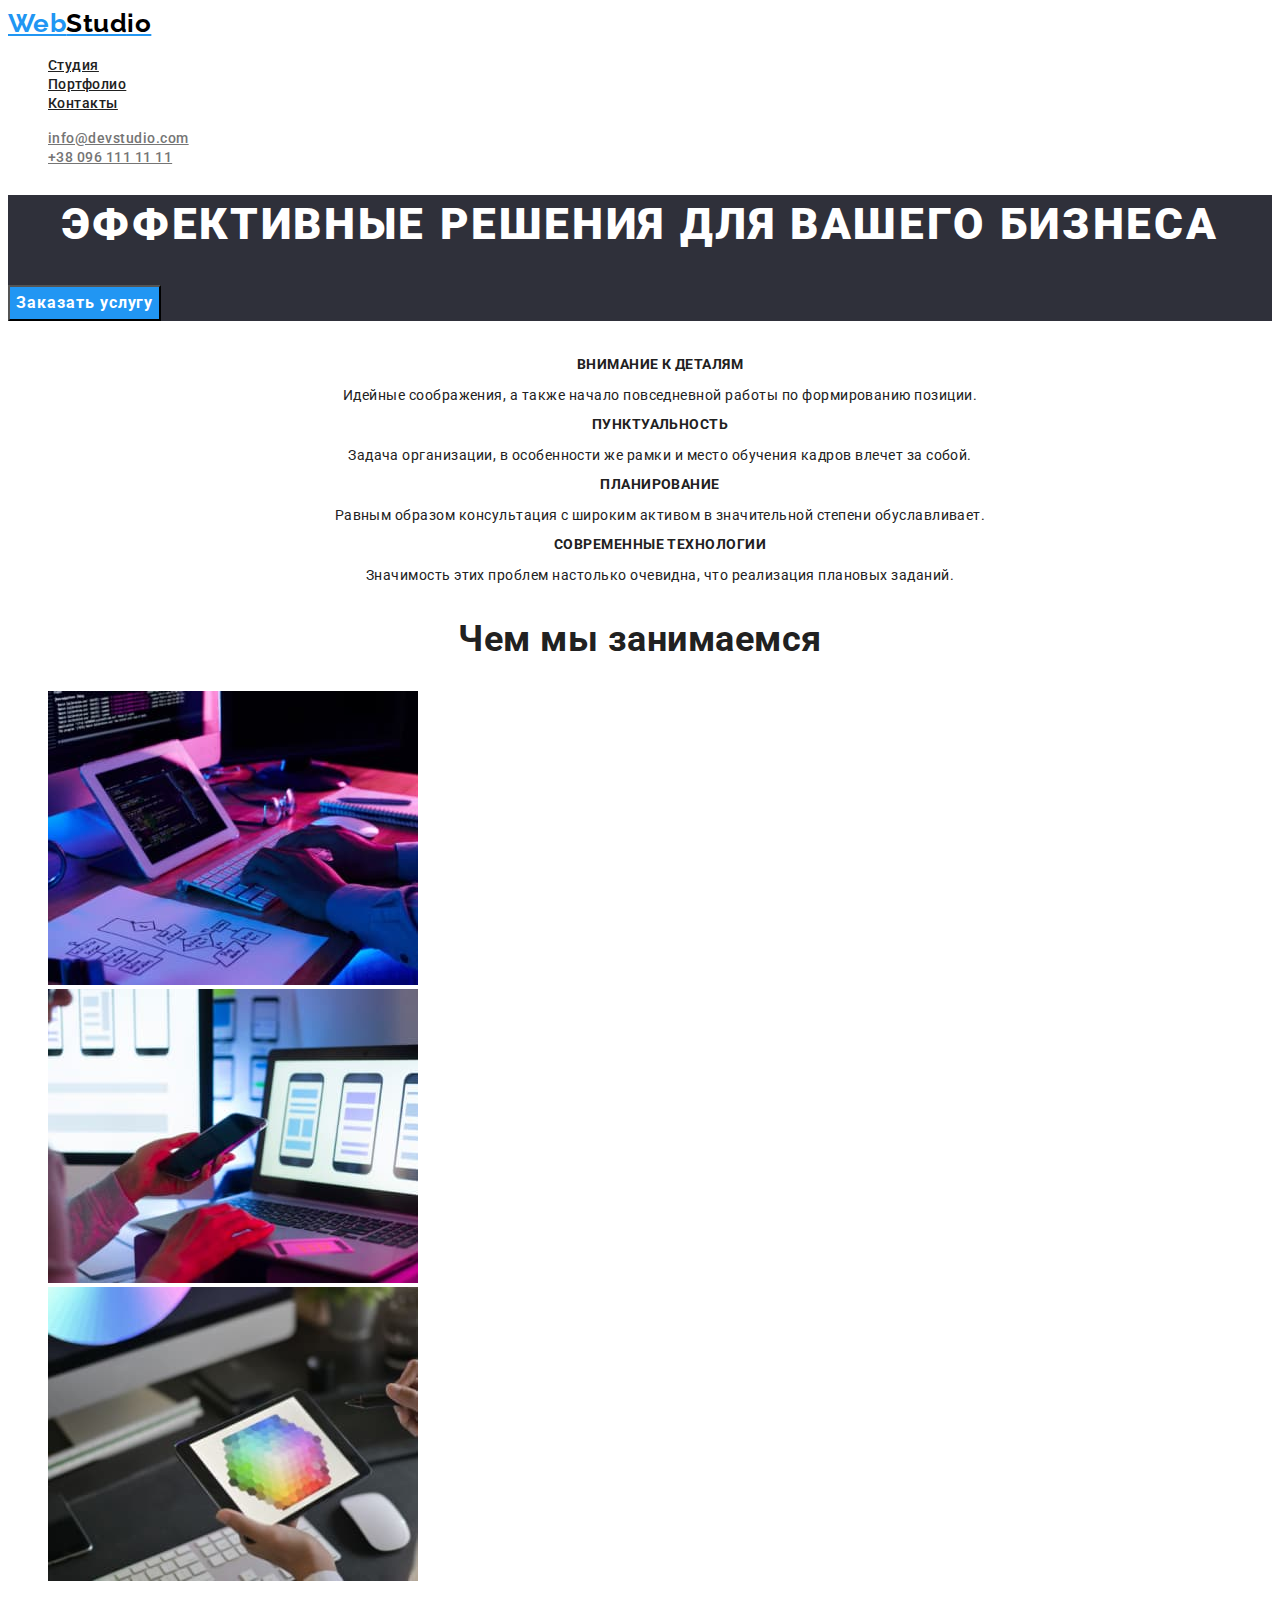
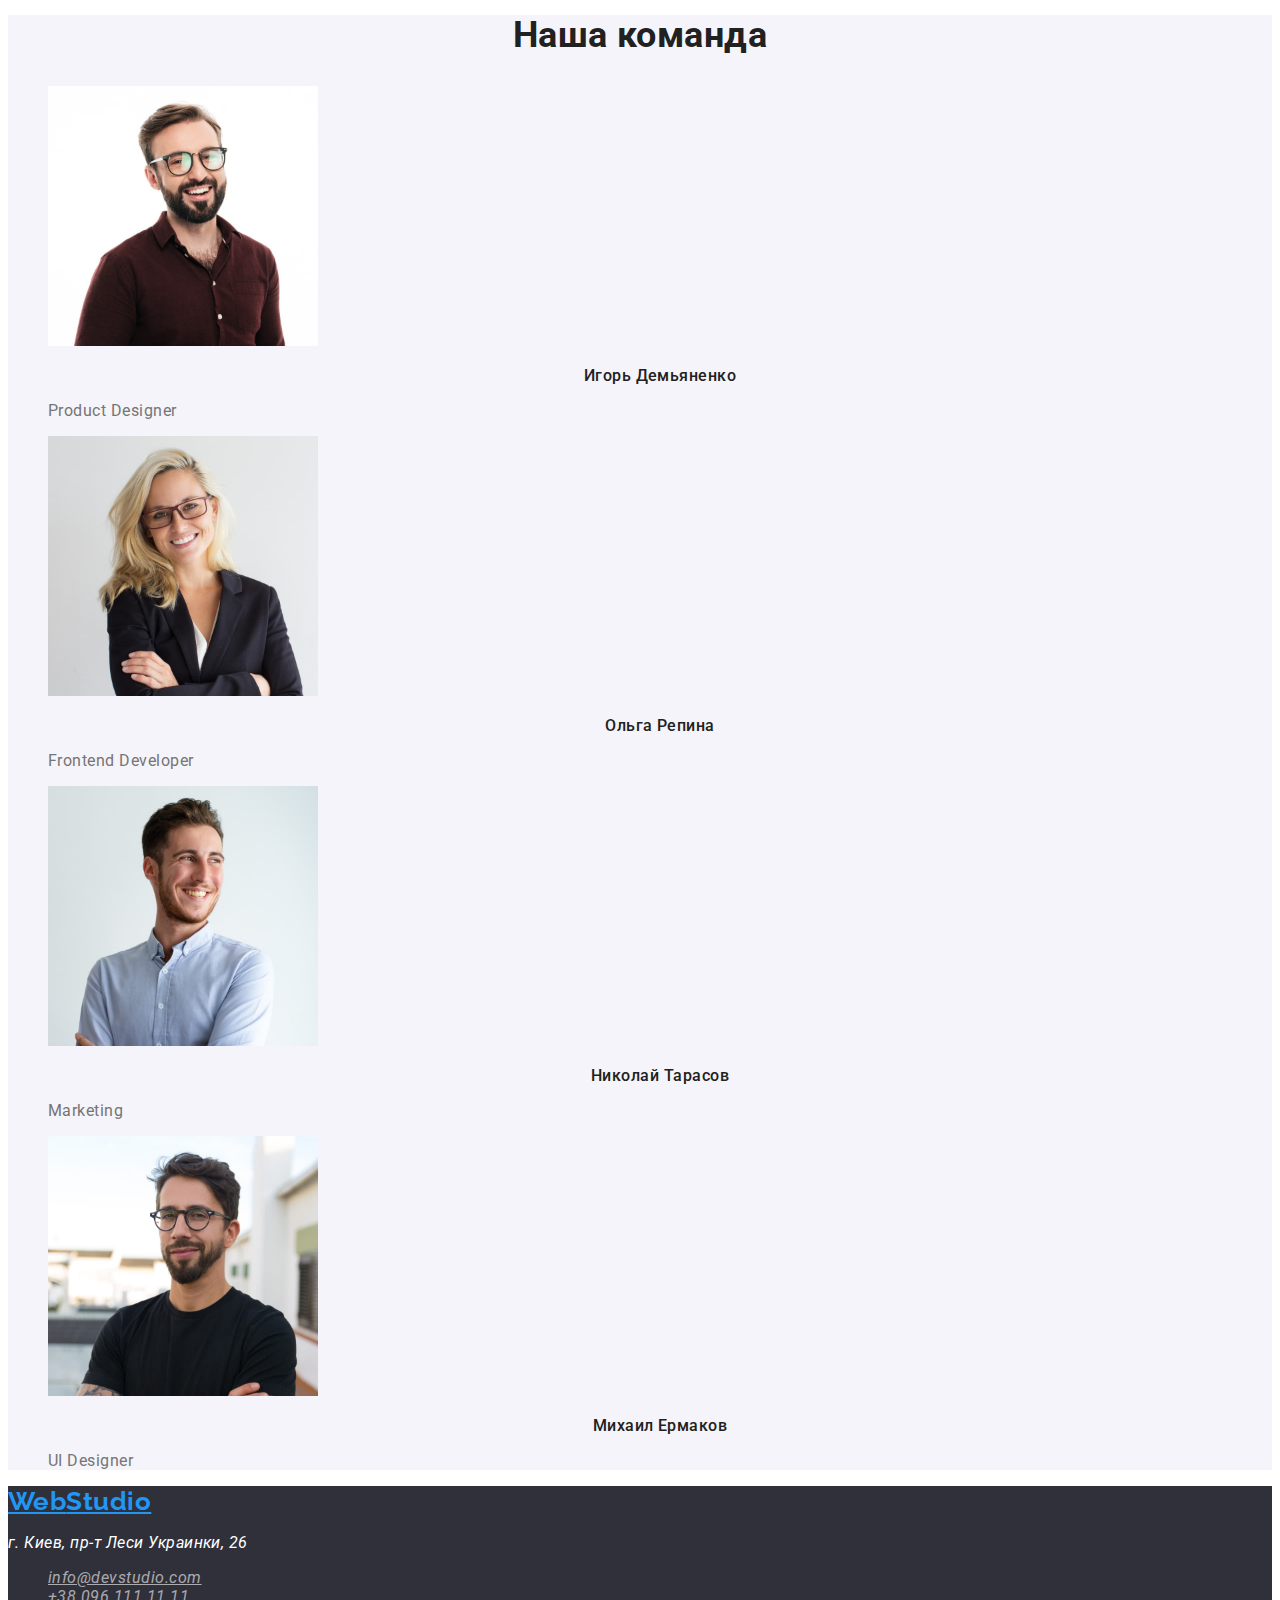
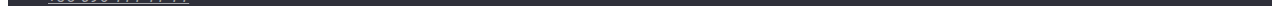
==== index.html @ 6dd1871f "Added fonts" ====
<!DOCTYPE html>
<html lang="ru">
<head>
    <meta charset="UTF-8">
    <meta http-equiv="X-UA-Compatible" content="IE=edge">
    <meta name="viewport" content="width=device-width, initial-scale=1.0">
    <title>Studio</title>
    <link rel="preconnect" href="https://fonts.googleapis.com">
    <link rel="preconnect" href="https://fonts.gstatic.com" crossorigin>
    <link href="https://fonts.googleapis.com/css2?family=Raleway:wght@700&family=Roboto:wght@400;500;700;900&display=swap"
        rel="stylesheet">
    <link rel="stylesheet" href="./css/styles.css">
</head>
<body>
    <!-- Шапка -->
   <header class="">    
    <a lang="en" class="logo web" href="" >Web<span class="logo studio">Studio</span></a>
       <nav>
    <ul class="site-nav">
           <li><a href="./index.html" class="link">Студия</a></li>
           <li><a href="./portfolio.html"class="link">Портфолио</a></li>
           <li><a href="" class="link">Контакты</a> </li>
       </ul>
        </nav>
       <ul class="auth-link">
           <li><a href="mailto:info@devstudio.com" class="link" >info@devstudio.com</a></li>
           <li><a href="tel:+380961111111" class="link" >+38 096 111 11 11</a></li>
       </ul>
   </header>
   <main>
       <!-- Герой -->
        <section class="hero">
        <h1 class="hero-title">Эффективные решения для вашего бизнеса</h1>
        <button type="button" class="main-button">Заказать услугу</button>
        </section>
        <!-- Переваги -->
        <section>
            <h2 hidden>Преимущества</h2>
            <ul class="features-title">
                <li>
                    <h3 class="features" > Внимание к деталям </h3>
                    <p class="description">Идейные соображения, а также начало повседневной работы по формированию позиции.</p>
                </li>
                <li>
                    <h3 class="features" > Пунктуальность</h3>
                    <p class="description">Задача организации, в особенности же рамки и место обучения кадров влечет за собой.</p>
                </li>
                <li>
                    <h3 class="features" > Планирование</h3>
                    <p class="description">Равным образом консультация с широким активом в значительной степени обуславливает.</p>
                </li>
                <li>
                    <h3 class="features" > Современные технологии </h3>
                    <p class="description">Значимость этих проблем настолько очевидна, что реализация плановых заданий. </p>
                </li>
            </ul>
        </section>
        <!-- Приклад роботи -->
        <section>
            <h2 class="work-title">Чем мы занимаемся</h2>
            <ul>
                <li><img width="370" src="./images/img1.jpg" alt="работа за компьютером и планшетом"></li>
                <li><img width="370" src="./images/img2.jpg" alt="работа за ноутбуком и смартфоном"></li>
                <li><img width="370" src="./images/img3.jpg" alt="работа за планшетом на фоне компьютера"></li>
            </ul>
        </section>
        <!-- Команда -->
        <section class="team">
            <h2 class="team-title">Наша команда</h2>
            <ul>
                <li>
                    <img  width="270"  src="./images/img_team1.jpg" alt="мужчина в очках с бородой который улыбается">
                    <h3 class="workers-name" >Игорь Демьяненко</h3>
                    <p lang="en">Product Designer</p>
                </li>
                <li>
                    <img  width="270"  src="./images/img_team2.jpg" alt="женщина в очках со светлыми волосами улыбается">
                    <h3 class="workers-name" >Ольга Репина</h3>
                    <p lang="en">Frontend Developer</p>
                </li>
                <li>
                    <img width="270"  src="./images/img_team3.jpg" alt="мужчина с щетиной улыбается ">
                    <h3 class="workers-name" >Николай Тарасов</h3>
                    <p lang="en">Marketing</p>
                </li>
                <li>
                    <img width="270" src="./images/img_team4.jpg" alt="мужчина в очках с бородой смотрит уверенно в камеру">
                    <h3 class="workers-name" >Михаил Ермаков</h3>
                    <p lang="en">UI Designer</p>
                </li>
            </ul>
        </section>
    </main>
    <!-- Футер -->
    <footer class="">
            <a lang="en" href="./index.html" class="logo web" >Web<span class="white-logo" >Studio</span></a>
            <address> <p class="location">г. Киев, пр-т Леси Украинки, 26</p>
            <ul class="auth-link">
                <li><a href="mailto:info@devstudio.com" class="footer-link" >info@devstudio.com</a></li>
                <li><a href="tel:+380961111111" class="footer-link" >+38 096 111 11 11</a></li>
            </ul>
        </address>
    </footer>
</body>
</html>
---- css/styles.css ----
/* Основний колір тексту color: #757575; */
/* Колір заголовків color: #212121 ;  */
/* Білий колір (Основний заголовок) color : #ffffff ;  */
/* Колір кнопки + лого color: #2196F3 ;  */
:root {
    --primary-text-color: #757575 ;
    --title-text-color: #212121 ; 
    --white-title-color: #ffffff ;
    --logo-color: #000000;
    --accent-color: #2196F3 ;
    --footer-link-color: rgba(255, 255, 255, 0.6);
    --product-button-color: #F5F4FA;
    --hero-footer-background: #2F303A;

}
body {
    color: var(--primary-text-color);
    font-family: Roboto, sans-serif;
    letter-spacing: 0.03em;
    }   
ul {
    list-style-type: none;}
/* Шапка */
.logo {
    font-family: Raleway, sans-serif;
    font-weight: 700;
    font-size: 26px;
    line-height: 1.19;
}
.logo.web {
color: var(--accent-color);
}
.logo.studio {
    color: var(--logo-color);
}
.site-nav .link {
    color: var(--title-text-color);
    font-weight: 500;
    font-size: 14px;
    line-height: 1.14;
    letter-spacing: 0,02em;
}
.site-nav .link:hover, .site-nav .link:focus{
    color: var(--accent-color)
}
.auth-link .link {
    color: var(--primary-text-color);
    font-weight: 500;
    font-size: 14px;
    line-height: 1.14;
    letter-spacing: 0,02em;
}
.auth-link .link:hover, .auth-link .link:focus {
    color: var(--accent-color);
}
/* Герой */
.hero {
    background-color: var(--hero-footer-background);
}
.hero-title {
    color: var(--white-title-color);
    font-weight: 900;
    font-size: 44px;
    line-height: 1.36;    
    text-align: center;
    letter-spacing: 0.06em;
    text-transform: uppercase;
}
.main-button {
    color: var(--white-title-color);
    background-color: var(--accent-color);
    font-family: inherit;
    font-weight: 700;
    font-size: 16px;
    line-height: 1.87;    
    align-items: center;
    text-align: center;
    letter-spacing: 0.06em;

}
/* Переваги */
.features-title, .work-title, .team-title {
    color: var(--title-text-color);
    font-weight: 700;
    font-size: 36px;
    line-height: 1.16;
    text-align: center;
}
.features,
.workers-name {
    color: var(--title-text-color) }
.features {
font-weight: 700;
font-size: 14px;
line-height: 1.14;
text-transform: uppercase;
}
.features-title .description {
    font-weight: 400;
    font-size: 14px;
    line-height: 1,7;
}
.team {
    background-color: var(--product-button-color);
}
.workers-name {
font-weight: 500;
font-size: 16px;
line-height: 1,8;
text-align: center;
}

.location {
    color: var(--white-title-color);
}
.auth-link .footer-link {
color:rgba(255, 255, 255, 0.6);
}

/* Portfolio  */
.products .product-button {
    color: var(--title-text-color);
background-color: var(--product-button-color);
font: ra;
}
.products .product-button:hover, .product-button:focus {
    color: #ffffff;
    background-color:#2196F3 ;
}
.products-list .product-name {
    color: var(--title-text-color)
}
/* Змінити */
footer {
    background-color: var(--hero-footer-background);
}
.logo .white {
    color: var(--white-title-color);
}
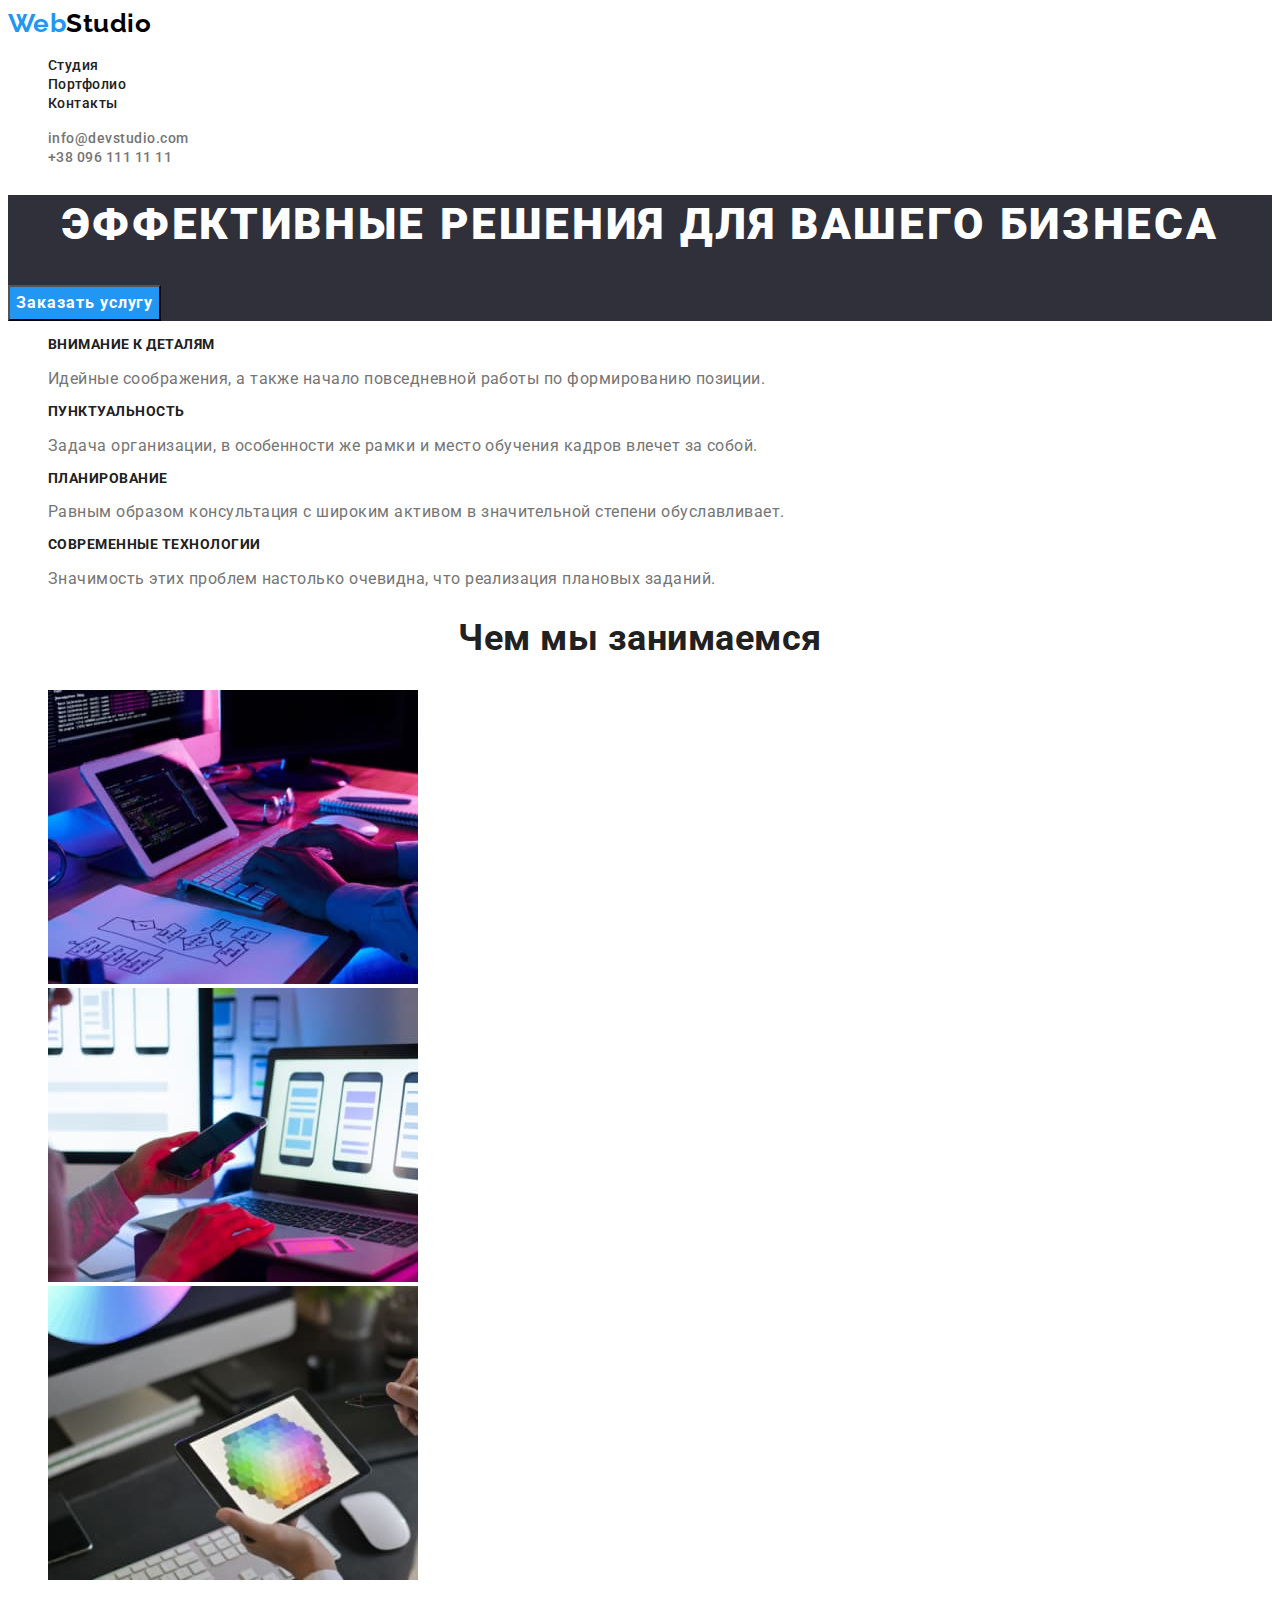
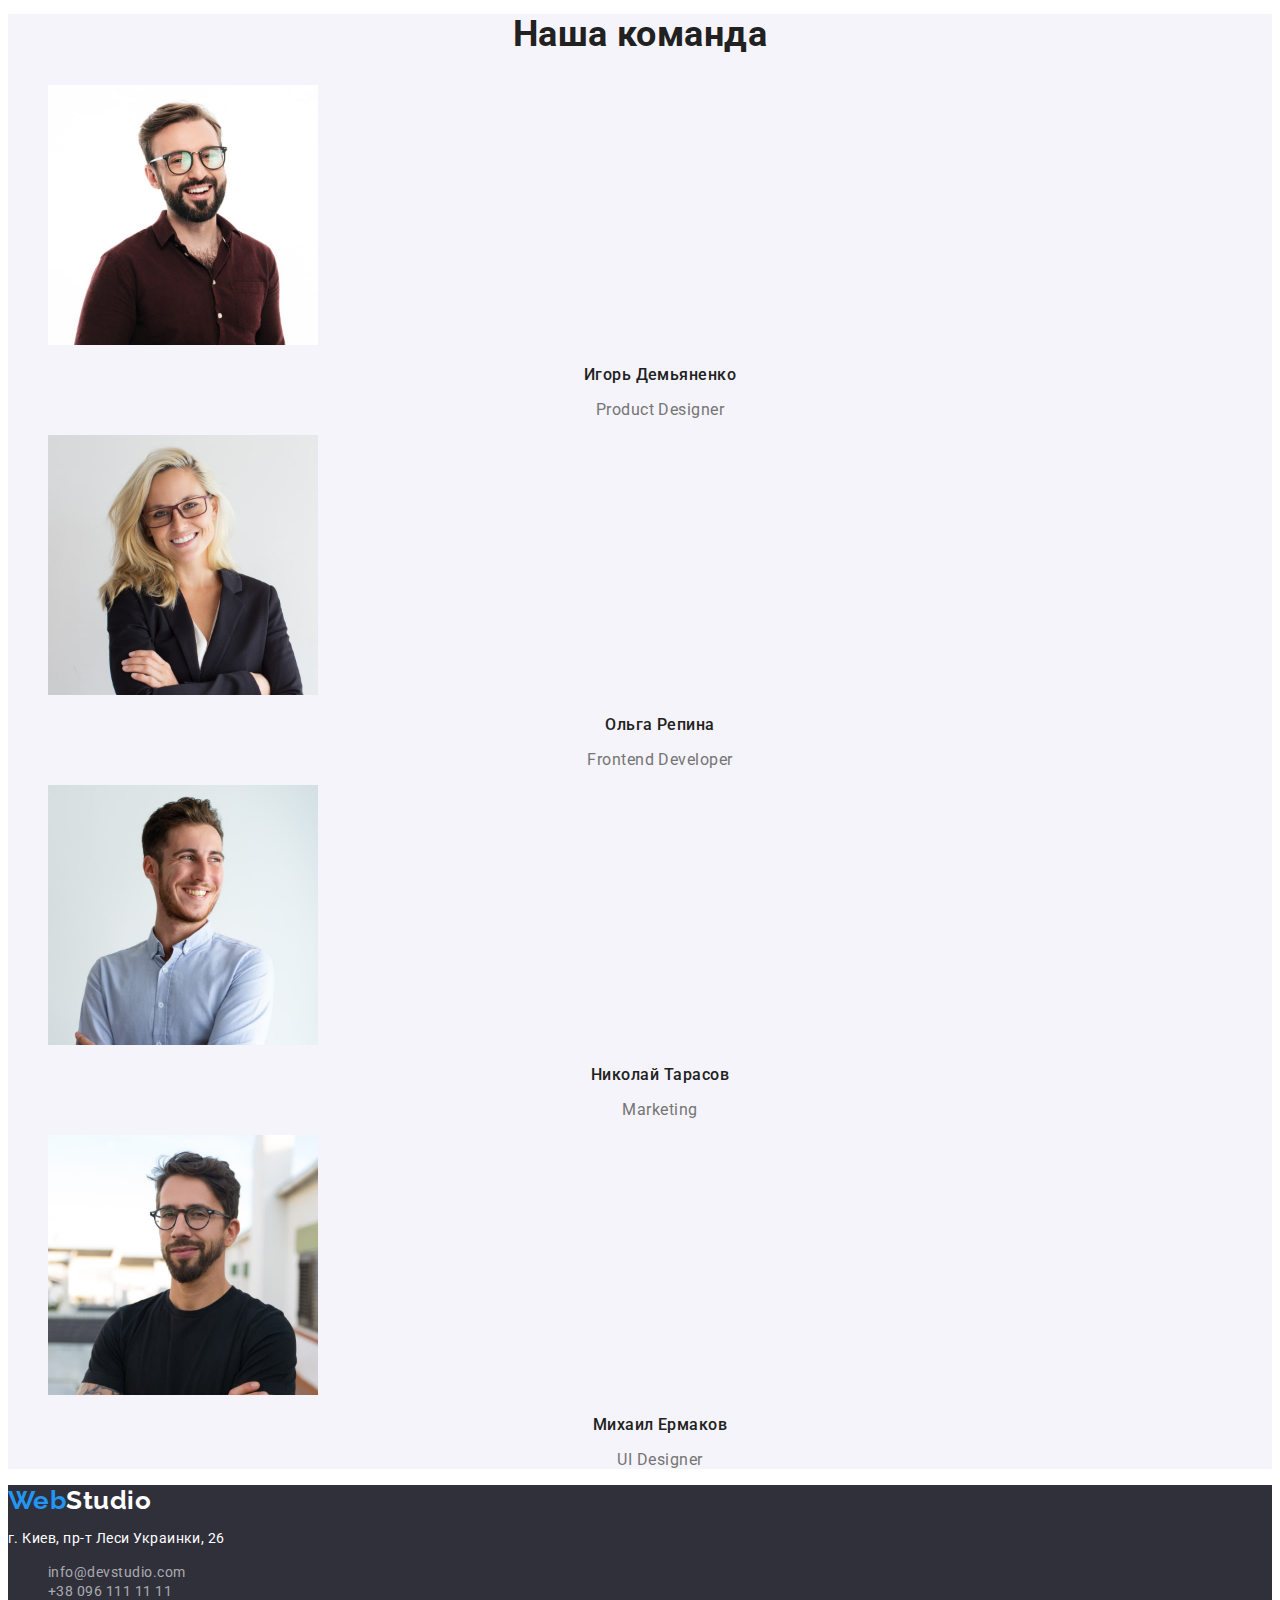
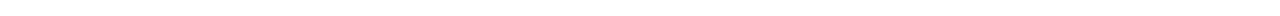
==== commit 5ecb30a4: "finished index styles" ====
--- a/index.html
+++ b/index.html
@@ -35,8 +35,8 @@
         </section>
         <!-- Переваги -->
         <section>
-            <h2 hidden>Преимущества</h2>
-            <ul class="features-title">
+            <h2 hidden class="features-title">Преимущества</h2>
+            <ul >
                 <li>
                     <h3 class="features" > Внимание к деталям </h3>
                     <p class="description">Идейные соображения, а также начало повседневной работы по формированию позиции.</p>
@@ -71,29 +71,29 @@
                 <li>
                     <img  width="270"  src="./images/img_team1.jpg" alt="мужчина в очках с бородой который улыбается">
                     <h3 class="workers-name" >Игорь Демьяненко</h3>
-                    <p lang="en">Product Designer</p>
+                    <p lang="en" class="position">Product Designer</p>
                 </li>
                 <li>
                     <img  width="270"  src="./images/img_team2.jpg" alt="женщина в очках со светлыми волосами улыбается">
                     <h3 class="workers-name" >Ольга Репина</h3>
-                    <p lang="en">Frontend Developer</p>
+                    <p lang="en" class="position">Frontend Developer</p>
                 </li>
                 <li>
                     <img width="270"  src="./images/img_team3.jpg" alt="мужчина с щетиной улыбается ">
                     <h3 class="workers-name" >Николай Тарасов</h3>
-                    <p lang="en">Marketing</p>
+                    <p lang="en" class="position">Marketing</p>
                 </li>
                 <li>
                     <img width="270" src="./images/img_team4.jpg" alt="мужчина в очках с бородой смотрит уверенно в камеру">
                     <h3 class="workers-name" >Михаил Ермаков</h3>
-                    <p lang="en">UI Designer</p>
+                    <p lang="en" class="position">UI Designer</p>
                 </li>
             </ul>
         </section>
     </main>
     <!-- Футер -->
-    <footer class="">
-            <a lang="en" href="./index.html" class="logo web" >Web<span class="white-logo" >Studio</span></a>
+    <footer class="footer">
+            <a lang="en" href="./index.html" class="logo web" >Web<span class="logo white" >Studio</span></a>
             <address> <p class="location">г. Киев, пр-т Леси Украинки, 26</p>
             <ul class="auth-link">
                 <li><a href="mailto:info@devstudio.com" class="footer-link" >info@devstudio.com</a></li>
--- a/css/styles.css
+++ b/css/styles.css
@@ -26,6 +26,7 @@
     font-weight: 700;
     font-size: 26px;
     line-height: 1.19;
+    text-decoration: none;
 }
 .logo.web {
 color: var(--accent-color);
@@ -39,6 +40,7 @@
     font-size: 14px;
     line-height: 1.14;
     letter-spacing: 0,02em;
+    text-decoration: none;
 }
 .site-nav .link:hover, .site-nav .link:focus{
     color: var(--accent-color)
@@ -49,6 +51,7 @@
     font-size: 14px;
     line-height: 1.14;
     letter-spacing: 0,02em;
+    text-decoration: none;
 }
 .auth-link .link:hover, .auth-link .link:focus {
     color: var(--accent-color);
@@ -109,12 +112,24 @@
 line-height: 1,8;
 text-align: center;
 }
+.position {
+font-size: 16px;
+line-height: 1,18;
+text-align: center;
+}
 
 .location {
     color: var(--white-title-color);
+    font-style: normal;
+    font-size: 14px;
+    line-height: 1,71;
 }
 .auth-link .footer-link {
 color:rgba(255, 255, 255, 0.6);
+font-style: normal;
+font-size: 14px;
+line-height: 1,71;
+text-decoration: none;
 }
 
 /* Portfolio  */
@@ -131,9 +146,9 @@
     color: var(--title-text-color)
 }
 /* Змінити */
-footer {
+.footer {
     background-color: var(--hero-footer-background);
 }
-.logo .white {
+.logo.white {
     color: var(--white-title-color);
 }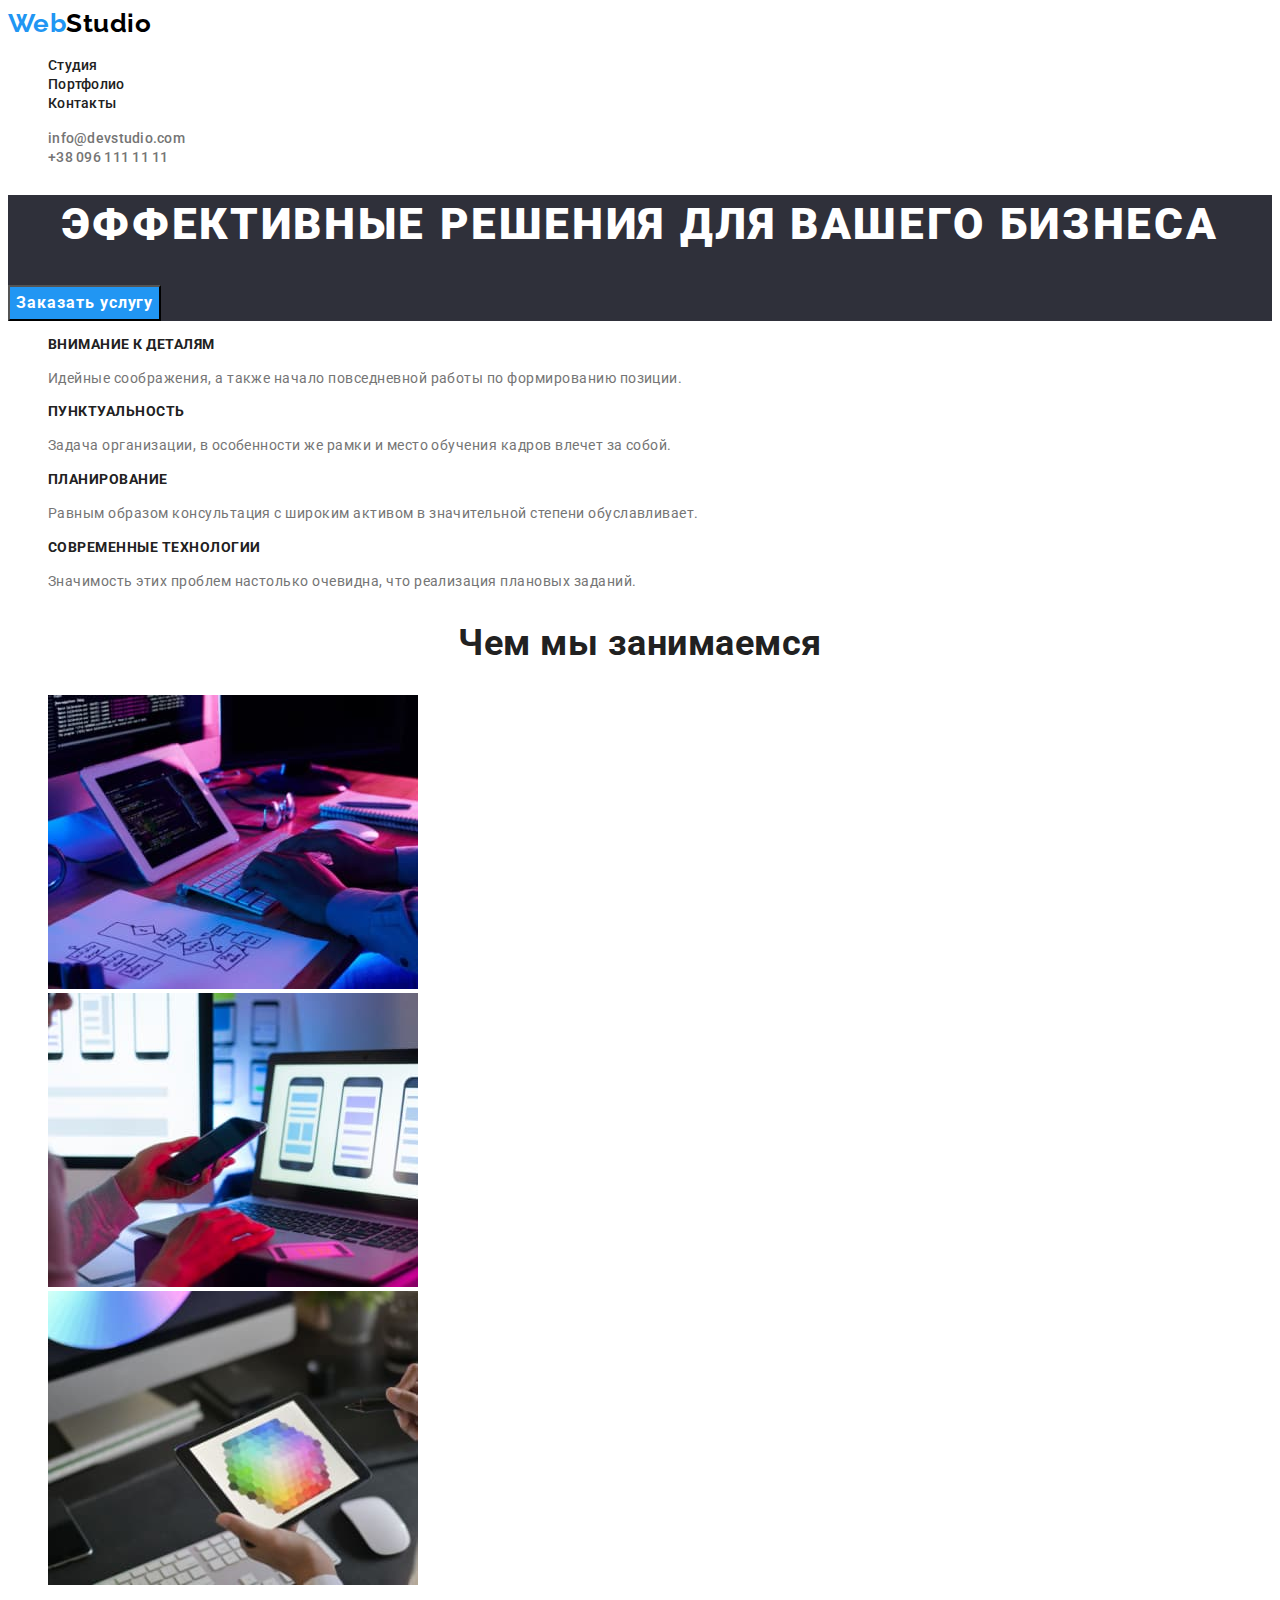
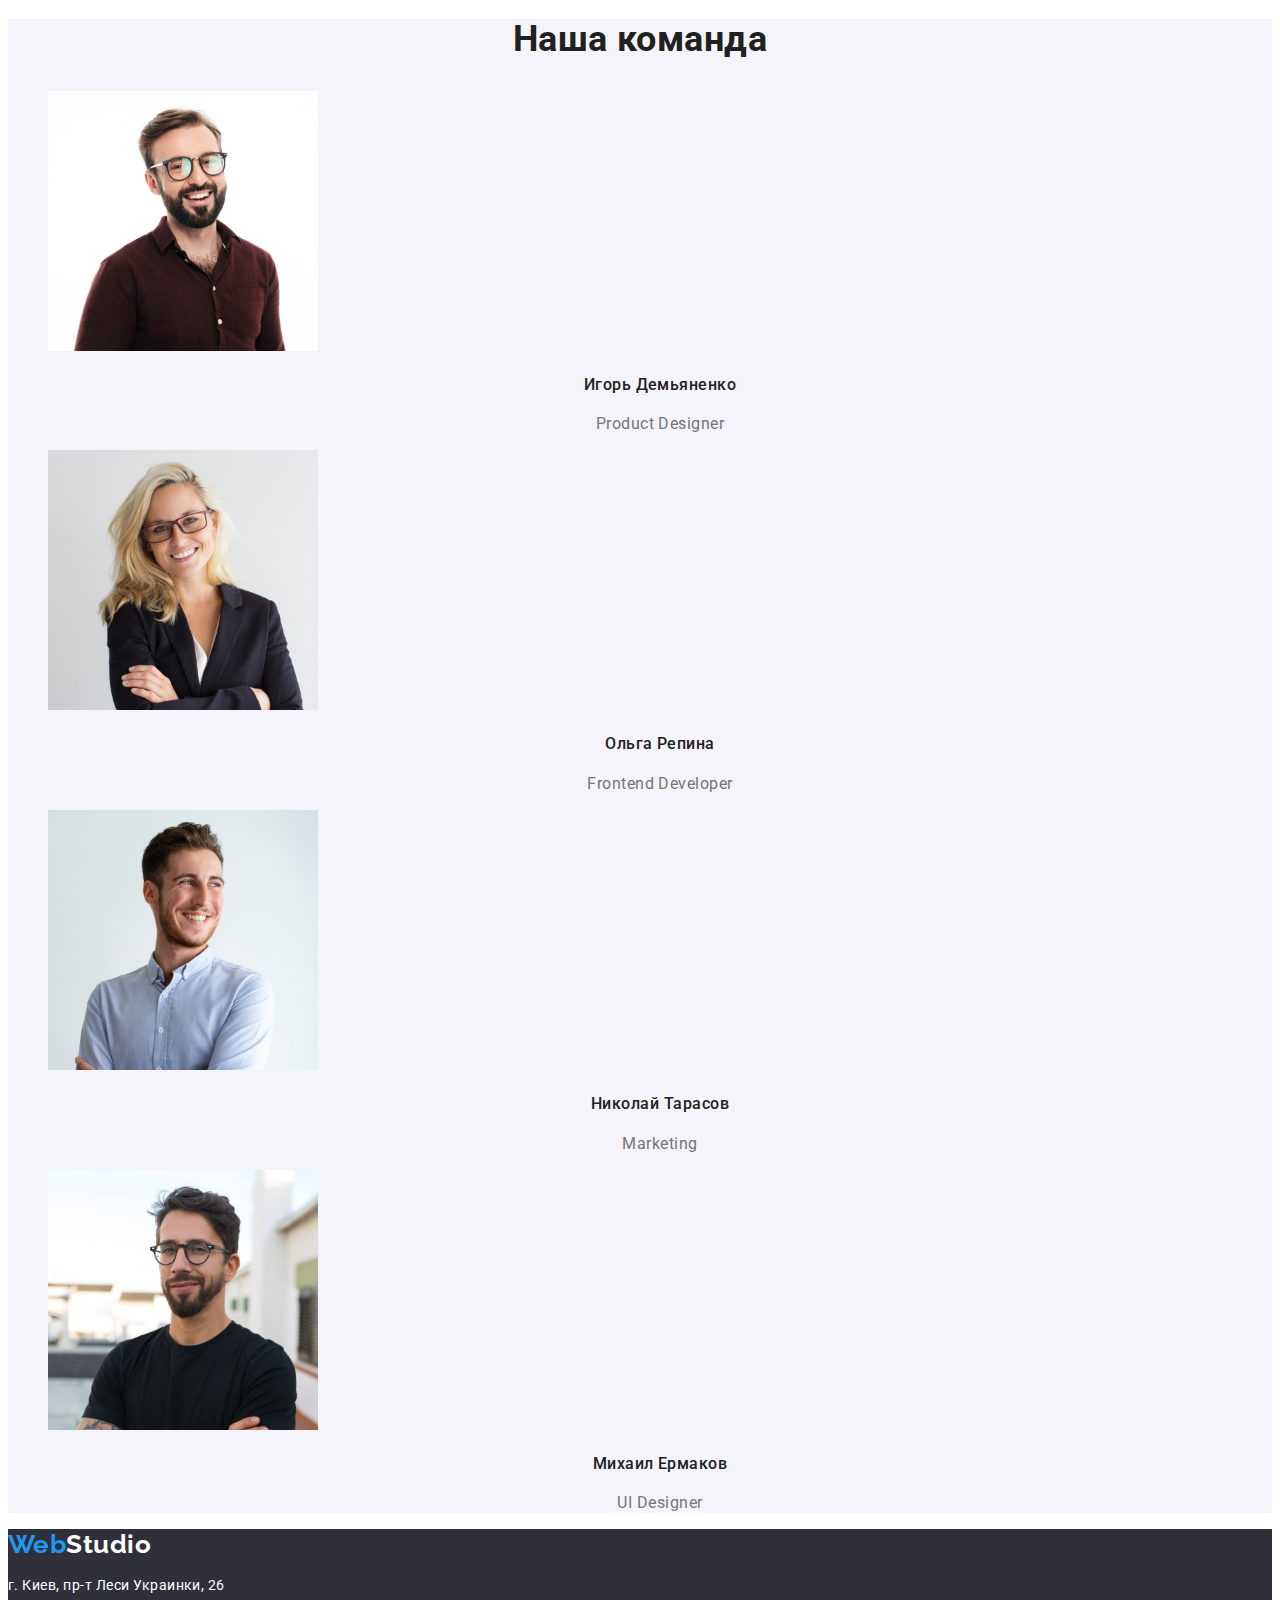
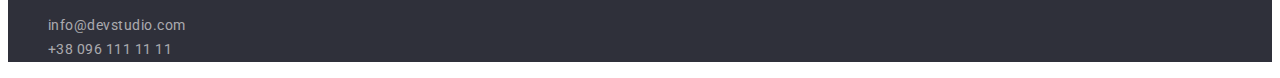
==== commit bcaa75b9: "hidden title" ====
--- a/index.html
+++ b/index.html
@@ -13,16 +13,16 @@
 </head>
 <body>
     <!-- Шапка -->
-   <header class="">    
+   <header>    
     <a lang="en" class="logo web" href="" >Web<span class="logo studio">Studio</span></a>
        <nav>
-    <ul class="site-nav">
+    <ul class="site-nav list">
            <li><a href="./index.html" class="link">Студия</a></li>
            <li><a href="./portfolio.html"class="link">Портфолио</a></li>
            <li><a href="" class="link">Контакты</a> </li>
        </ul>
         </nav>
-       <ul class="auth-link">
+       <ul class="auth-link list">
            <li><a href="mailto:info@devstudio.com" class="link" >info@devstudio.com</a></li>
            <li><a href="tel:+380961111111" class="link" >+38 096 111 11 11</a></li>
        </ul>
@@ -35,8 +35,8 @@
         </section>
         <!-- Переваги -->
         <section>
-            <h2 hidden class="features-title">Преимущества</h2>
-            <ul >
+            <h2 class="visually-hidden">Преимущества</h2>
+            <ul class="list">
                 <li>
                     <h3 class="features" > Внимание к деталям </h3>
                     <p class="description">Идейные соображения, а также начало повседневной работы по формированию позиции.</p>
@@ -58,7 +58,7 @@
         <!-- Приклад роботи -->
         <section>
             <h2 class="work-title">Чем мы занимаемся</h2>
-            <ul>
+            <ul class="list">
                 <li><img width="370" src="./images/img1.jpg" alt="работа за компьютером и планшетом"></li>
                 <li><img width="370" src="./images/img2.jpg" alt="работа за ноутбуком и смартфоном"></li>
                 <li><img width="370" src="./images/img3.jpg" alt="работа за планшетом на фоне компьютера"></li>
@@ -67,7 +67,7 @@
         <!-- Команда -->
         <section class="team">
             <h2 class="team-title">Наша команда</h2>
-            <ul>
+            <ul class="list"> 
                 <li>
                     <img  width="270"  src="./images/img_team1.jpg" alt="мужчина в очках с бородой который улыбается">
                     <h3 class="workers-name" >Игорь Демьяненко</h3>
@@ -95,7 +95,7 @@
     <footer class="footer">
             <a lang="en" href="./index.html" class="logo web" >Web<span class="logo white" >Studio</span></a>
             <address> <p class="location">г. Киев, пр-т Леси Украинки, 26</p>
-            <ul class="auth-link">
+            <ul class="auth-link list">
                 <li><a href="mailto:info@devstudio.com" class="footer-link" >info@devstudio.com</a></li>
                 <li><a href="tel:+380961111111" class="footer-link" >+38 096 111 11 11</a></li>
             </ul>
--- a/css/styles.css
+++ b/css/styles.css
@@ -18,7 +18,19 @@
     font-family: Roboto, sans-serif;
     letter-spacing: 0.03em;
     }   
-ul {
+.visually-hidden {
+  position: absolute;
+  white-space: nowrap;
+  width: 1px;
+  height: 1px;
+  overflow: hidden;
+  border: 0;
+  padding: 0;
+  clip: rect(0 0 0 0);
+  clip-path: inset(50%);
+  margin: -1px;
+}
+.list {
     list-style-type: none;}
 /* Шапка */
 .logo {
@@ -39,7 +51,7 @@
     font-weight: 500;
     font-size: 14px;
     line-height: 1.14;
-    letter-spacing: 0,02em;
+    letter-spacing: 0.02em;
     text-decoration: none;
 }
 .site-nav .link:hover, .site-nav .link:focus{
@@ -50,7 +62,7 @@
     font-weight: 500;
     font-size: 14px;
     line-height: 1.14;
-    letter-spacing: 0,02em;
+    letter-spacing: 0.02em;
     text-decoration: none;
 }
 .auth-link .link:hover, .auth-link .link:focus {
@@ -76,12 +88,11 @@
     font-weight: 700;
     font-size: 16px;
     line-height: 1.87;    
-    align-items: center;
     text-align: center;
     letter-spacing: 0.06em;
 
 }
-/* Переваги */
+/* Переваги та працівники */
 .features-title, .work-title, .team-title {
     color: var(--title-text-color);
     font-weight: 700;
@@ -98,10 +109,10 @@
 line-height: 1.14;
 text-transform: uppercase;
 }
-.features-title .description {
+.description {
     font-weight: 400;
     font-size: 14px;
-    line-height: 1,7;
+    line-height: 1.7;
 }
 .team {
     background-color: var(--product-button-color);
@@ -109,46 +120,60 @@
 .workers-name {
 font-weight: 500;
 font-size: 16px;
-line-height: 1,8;
+line-height: 1.8;
 text-align: center;
 }
 .position {
 font-size: 16px;
-line-height: 1,18;
+line-height: 1.18;
 text-align: center;
 }
-
+/* Футер */
 .location {
     color: var(--white-title-color);
     font-style: normal;
     font-size: 14px;
-    line-height: 1,71;
+    line-height: 1.71;
 }
 .auth-link .footer-link {
 color:rgba(255, 255, 255, 0.6);
 font-style: normal;
 font-size: 14px;
-line-height: 1,71;
+line-height: 1.71;
 text-decoration: none;
+}
+.footer {
+    background-color: var(--hero-footer-background);
+}
+
+.logo.white {
+    color: var(--white-title-color);
 }
 
 /* Portfolio  */
 .products .product-button {
     color: var(--title-text-color);
-background-color: var(--product-button-color);
-font: ra;
+    background-color: var(--product-button-color);
+    font-family: inherit;
+    font-weight: 500;
+    font-size: 16px;
+    line-height: 1.62;
+    text-align: center;
 }
 .products .product-button:hover, .product-button:focus {
     color: #ffffff;
     background-color:#2196F3 ;
 }
 .products-list .product-name {
-    color: var(--title-text-color)
+    color: var(--title-text-color);
+    font-weight: 700;
+    font-size: 18px;
+    line-height: 2;
+    letter-spacing: 0.06em;
 }
-/* Змінити */
-.footer {
-    background-color: var(--hero-footer-background);
+.products-list .product-description{
+    
+    font-size: 16px;
+    line-height: 1.88;
 }
-.logo.white {
-    color: var(--white-title-color);
-}+
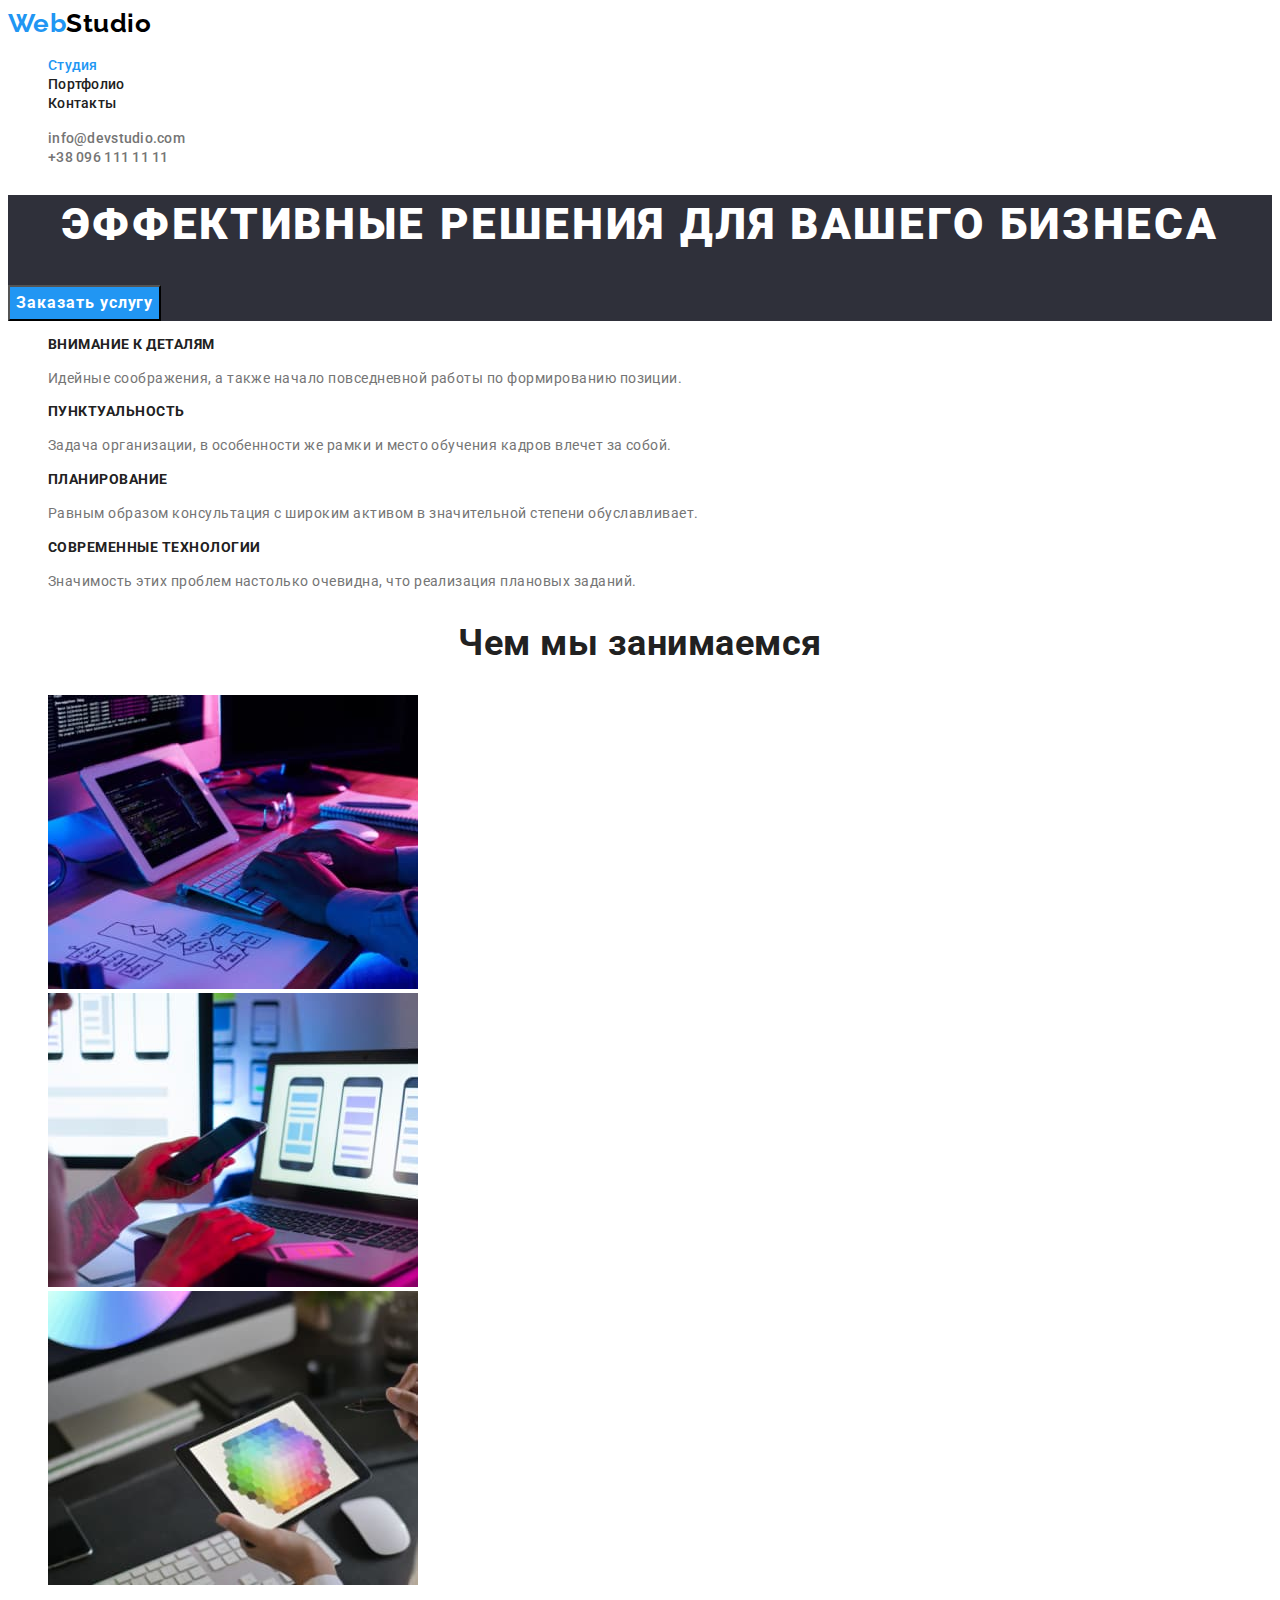
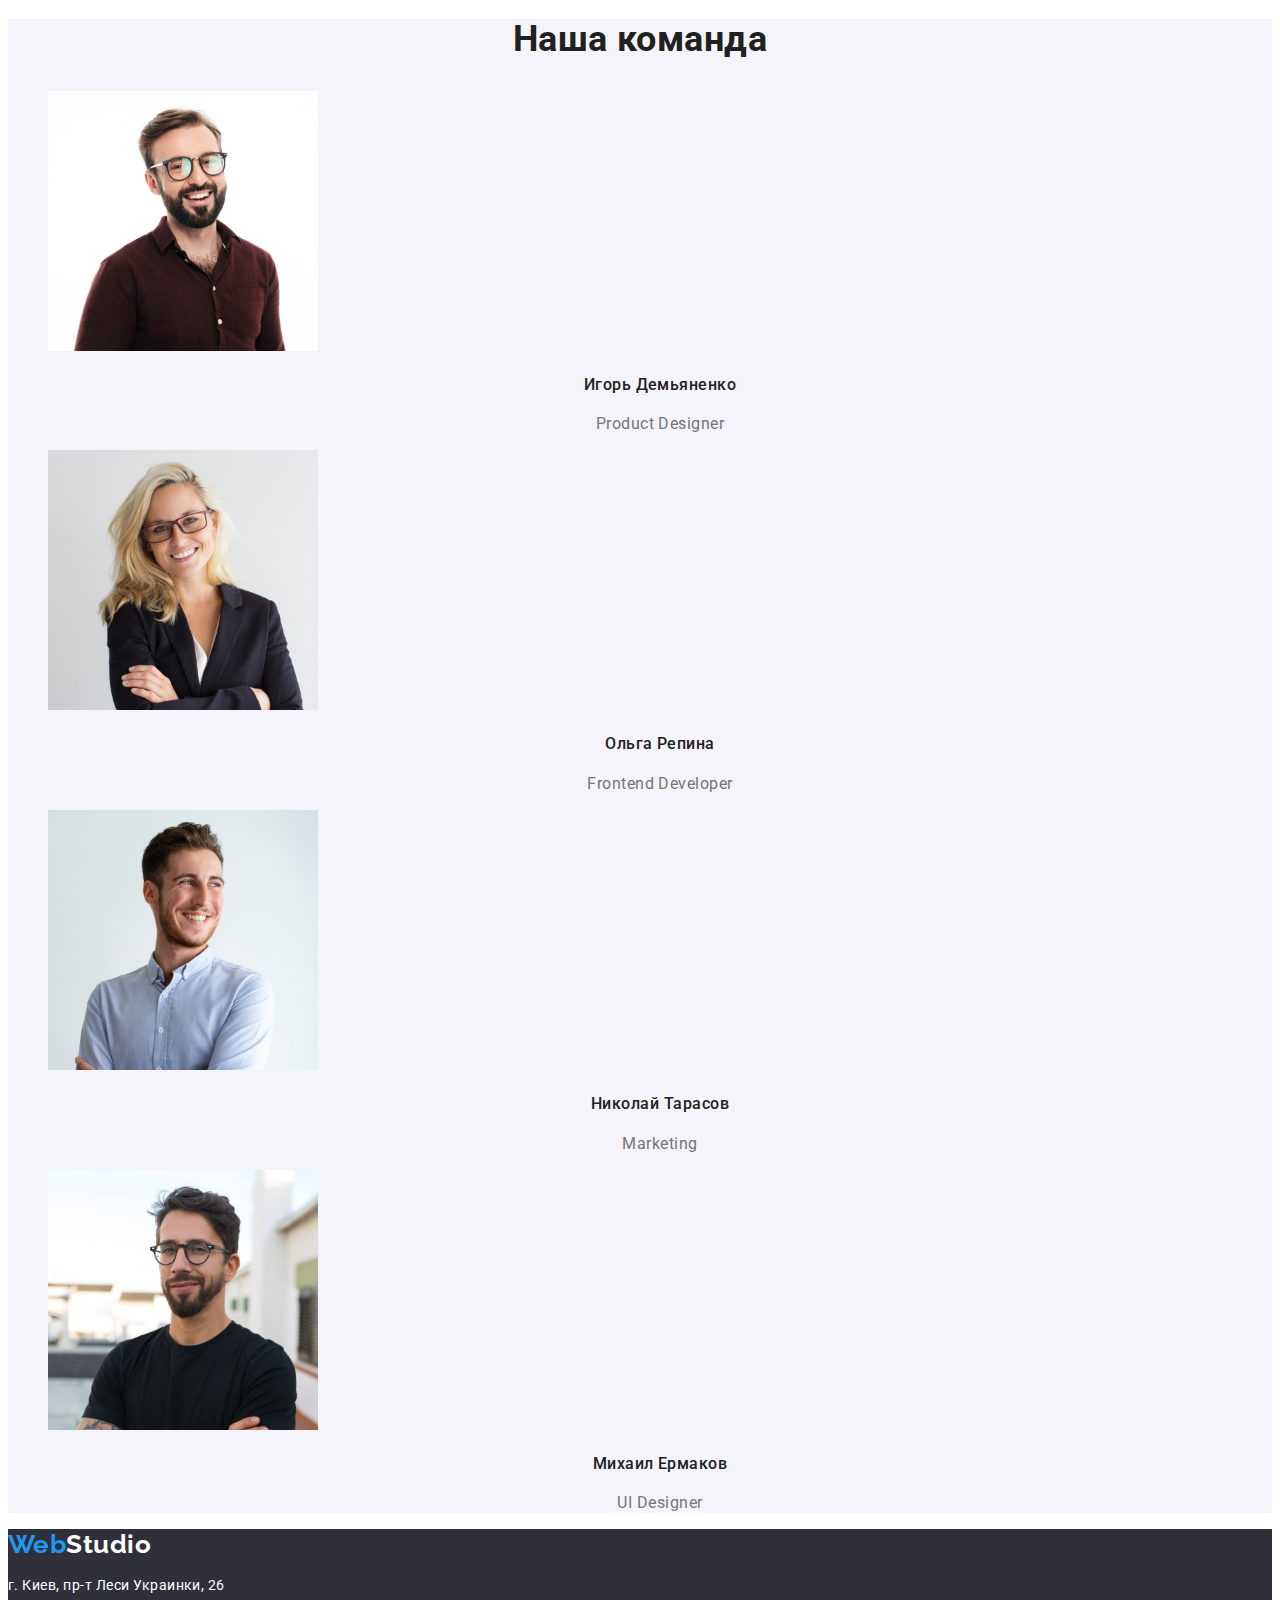
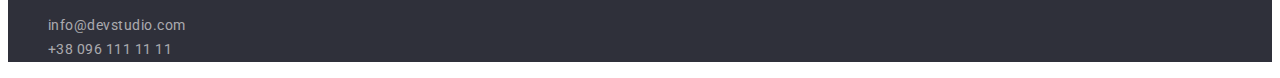
==== commit c1d3373c: "final fixes" ====
--- a/index.html
+++ b/index.html
@@ -14,11 +14,11 @@
 <body>
     <!-- Шапка -->
    <header>    
-    <a lang="en" class="logo web" href="" >Web<span class="logo studio">Studio</span></a>
+    <a lang="en" class="logo web" href="./index.html" >Web<span class="logo studio">Studio</span></a>
        <nav>
     <ul class="site-nav list">
-           <li><a href="./index.html" class="link">Студия</a></li>
-           <li><a href="./portfolio.html"class="link">Портфолио</a></li>
+           <li><a href="./index.html" class="link current">Студия</a></li>
+           <li><a href="./portfolio.html" class="link">Портфолио</a></li>
            <li><a href="" class="link">Контакты</a> </li>
        </ul>
         </nav>
--- a/css/styles.css
+++ b/css/styles.css
@@ -11,7 +11,6 @@
     --footer-link-color: rgba(255, 255, 255, 0.6);
     --product-button-color: #F5F4FA;
     --hero-footer-background: #2F303A;
-
 }
 body {
     color: var(--primary-text-color);
@@ -57,6 +56,9 @@
 .site-nav .link:hover, .site-nav .link:focus{
     color: var(--accent-color)
 }
+.site-nav .link.current{
+    color: var(--accent-color);
+}
 .auth-link .link {
     color: var(--primary-text-color);
     font-weight: 500;
@@ -84,6 +86,7 @@
 .main-button {
     color: var(--white-title-color);
     background-color: var(--accent-color);
+    cursor: pointer;
     font-family: inherit;
     font-weight: 700;
     font-size: 16px;
@@ -110,7 +113,6 @@
 text-transform: uppercase;
 }
 .description {
-    font-weight: 400;
     font-size: 14px;
     line-height: 1.7;
 }
@@ -135,12 +137,15 @@
     font-size: 14px;
     line-height: 1.71;
 }
-.auth-link .footer-link {
+.footer-link {
 color:rgba(255, 255, 255, 0.6);
 font-style: normal;
 font-size: 14px;
 line-height: 1.71;
 text-decoration: none;
+}
+.footer-link:hover, .footer-link:focus {
+    color: var(--accent-color);
 }
 .footer {
     background-color: var(--hero-footer-background);
@@ -151,27 +156,28 @@
 }
 
 /* Portfolio  */
-.products .product-button {
+.product-button {
     color: var(--title-text-color);
     background-color: var(--product-button-color);
+    cursor: pointer;
     font-family: inherit;
     font-weight: 500;
     font-size: 16px;
     line-height: 1.62;
     text-align: center;
 }
-.products .product-button:hover, .product-button:focus {
+.product-button:hover, .product-button:focus {
     color: #ffffff;
     background-color:#2196F3 ;
 }
-.products-list .product-name {
+.product-name {
     color: var(--title-text-color);
     font-weight: 700;
     font-size: 18px;
     line-height: 2;
     letter-spacing: 0.06em;
 }
-.products-list .product-description{
+.product-description{
     
     font-size: 16px;
     line-height: 1.88;
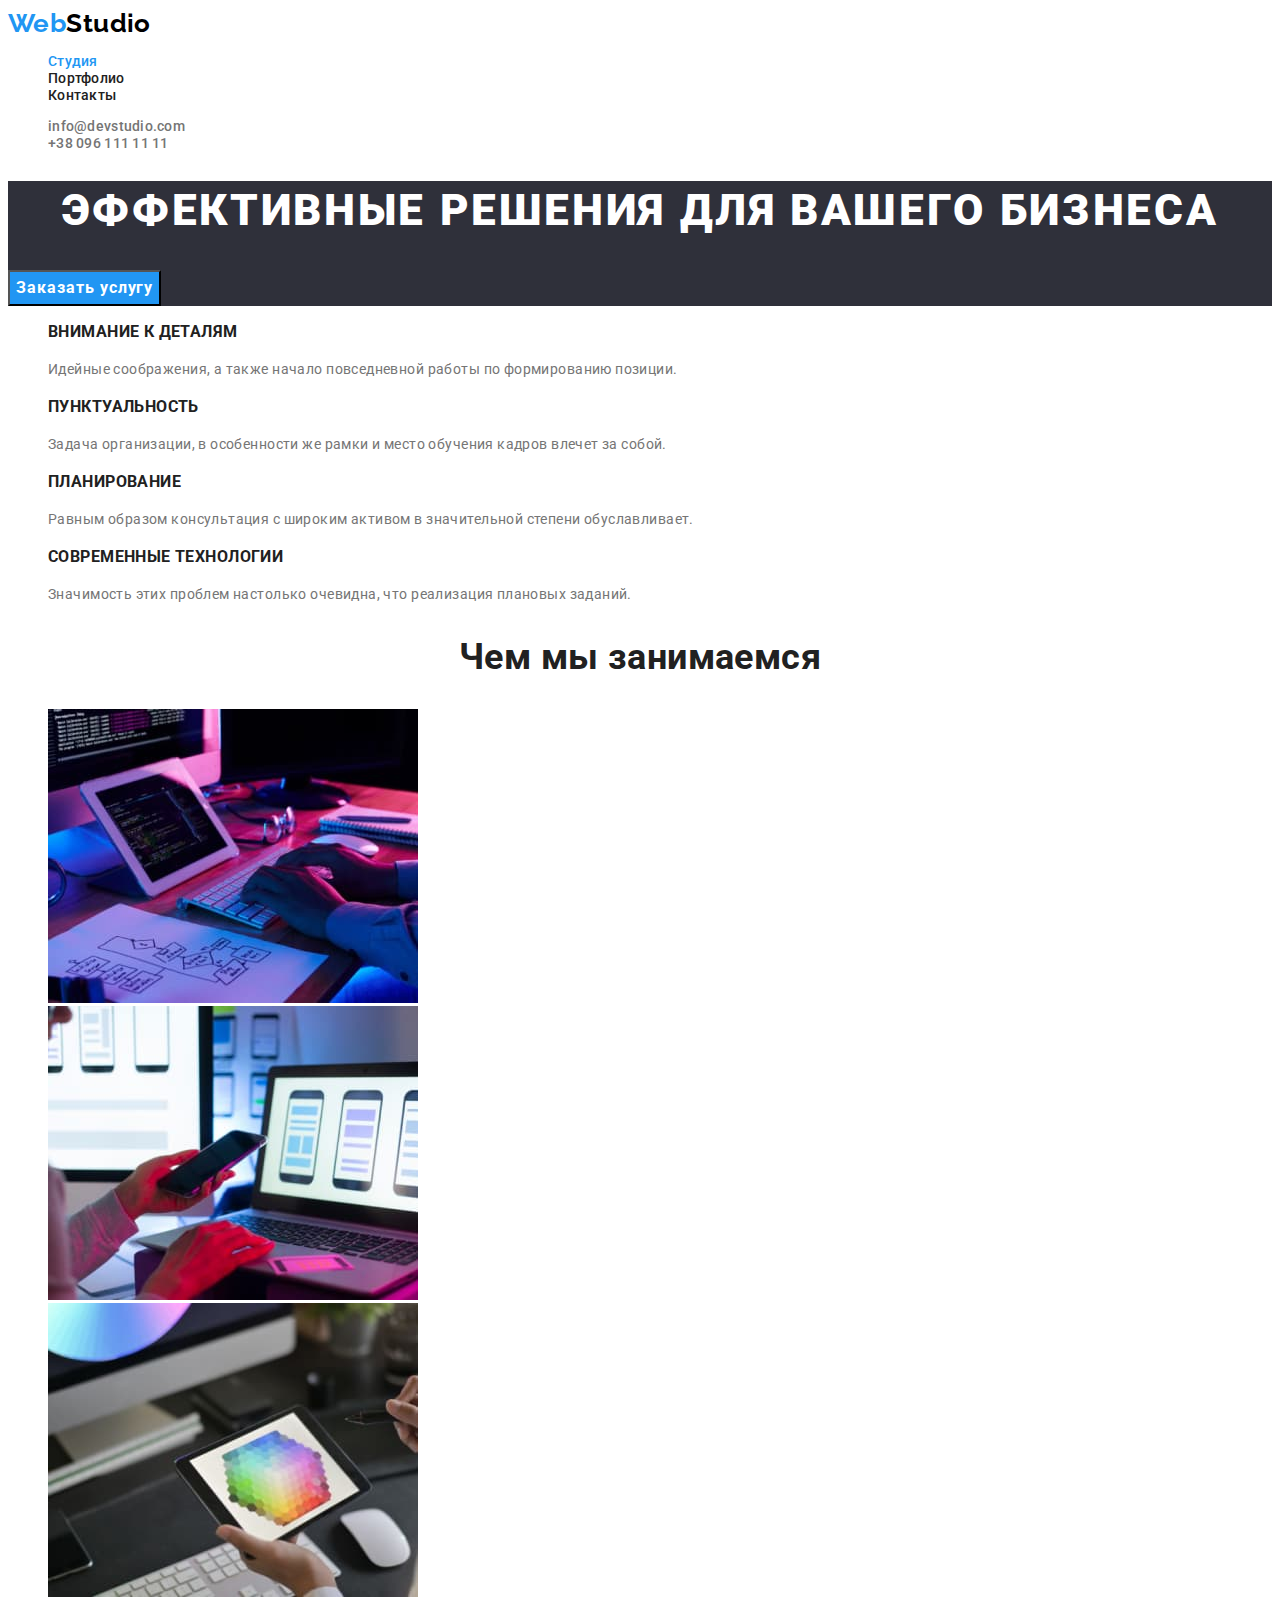
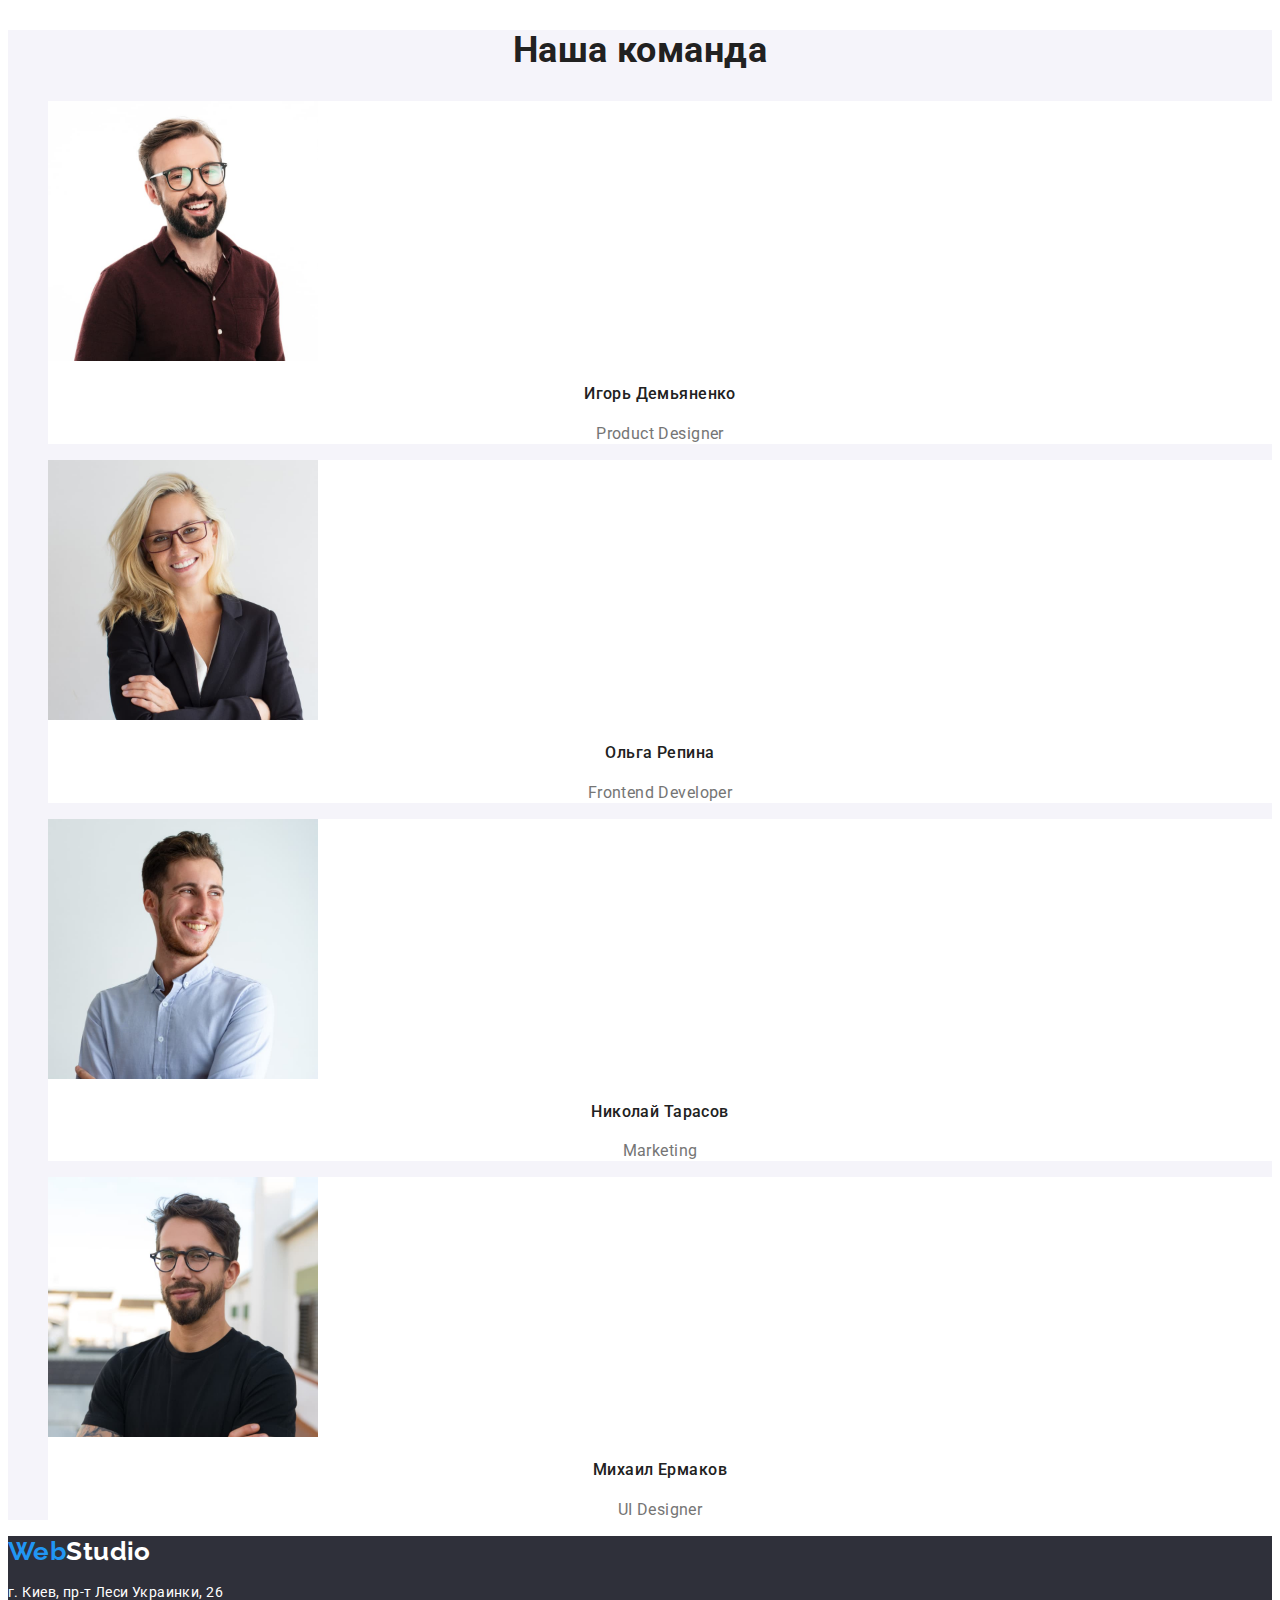
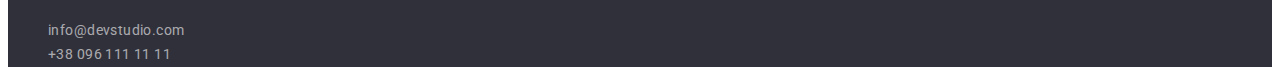
==== commit 721b0ecc: "addded backgrounds" ====
--- a/index.html
+++ b/index.html
@@ -68,22 +68,22 @@
         <section class="team">
             <h2 class="team-title">Наша команда</h2>
             <ul class="list"> 
-                <li>
+                <li class="workers-information">
                     <img  width="270"  src="./images/img_team1.jpg" alt="мужчина в очках с бородой который улыбается">
                     <h3 class="workers-name" >Игорь Демьяненко</h3>
                     <p lang="en" class="position">Product Designer</p>
                 </li>
-                <li>
+                <li class="workers-information">
                     <img  width="270"  src="./images/img_team2.jpg" alt="женщина в очках со светлыми волосами улыбается">
                     <h3 class="workers-name" >Ольга Репина</h3>
                     <p lang="en" class="position">Frontend Developer</p>
                 </li>
-                <li>
+                <li class="workers-information">
                     <img width="270"  src="./images/img_team3.jpg" alt="мужчина с щетиной улыбается ">
                     <h3 class="workers-name" >Николай Тарасов</h3>
                     <p lang="en" class="position">Marketing</p>
                 </li>
-                <li>
+                <li class="workers-information">
                     <img width="270" src="./images/img_team4.jpg" alt="мужчина в очках с бородой смотрит уверенно в камеру">
                     <h3 class="workers-name" >Михаил Ермаков</h3>
                     <p lang="en" class="position">UI Designer</p>
--- a/css/styles.css
+++ b/css/styles.css
@@ -11,11 +11,14 @@
     --footer-link-color: rgba(255, 255, 255, 0.6);
     --product-button-color: #F5F4FA;
     --hero-footer-background: #2F303A;
+    --main-background-color: #ffffff;
 }
 body {
     color: var(--primary-text-color);
+    background-color: var(--main-background-color);
     font-family: Roboto, sans-serif;
     letter-spacing: 0.03em;
+    font-size: 14px;
     }   
 .visually-hidden {
   position: absolute;
@@ -48,7 +51,6 @@
 .site-nav .link {
     color: var(--title-text-color);
     font-weight: 500;
-    font-size: 14px;
     line-height: 1.14;
     letter-spacing: 0.02em;
     text-decoration: none;
@@ -62,7 +64,6 @@
 .auth-link .link {
     color: var(--primary-text-color);
     font-weight: 500;
-    font-size: 14px;
     line-height: 1.14;
     letter-spacing: 0.02em;
     text-decoration: none;
@@ -108,16 +109,17 @@
     color: var(--title-text-color) }
 .features {
 font-weight: 700;
-font-size: 14px;
 line-height: 1.14;
 text-transform: uppercase;
 }
 .description {
-    font-size: 14px;
     line-height: 1.7;
 }
 .team {
     background-color: var(--product-button-color);
+}
+.workers-information {
+    background-color: var(--white-title-color);
 }
 .workers-name {
 font-weight: 500;
@@ -134,13 +136,11 @@
 .location {
     color: var(--white-title-color);
     font-style: normal;
-    font-size: 14px;
     line-height: 1.71;
 }
 .footer-link {
 color:rgba(255, 255, 255, 0.6);
 font-style: normal;
-font-size: 14px;
 line-height: 1.71;
 text-decoration: none;
 }
@@ -166,9 +166,14 @@
     line-height: 1.62;
     text-align: center;
 }
+.product-button.all {
+    color: var(--white-title-color);
+    background-color: var(--accent-color);
+    
+}
 .product-button:hover, .product-button:focus {
-    color: #ffffff;
-    background-color:#2196F3 ;
+    color: var(--white-title-color);
+    background-color: var(--accent-color) ;
 }
 .product-name {
     color: var(--title-text-color);
